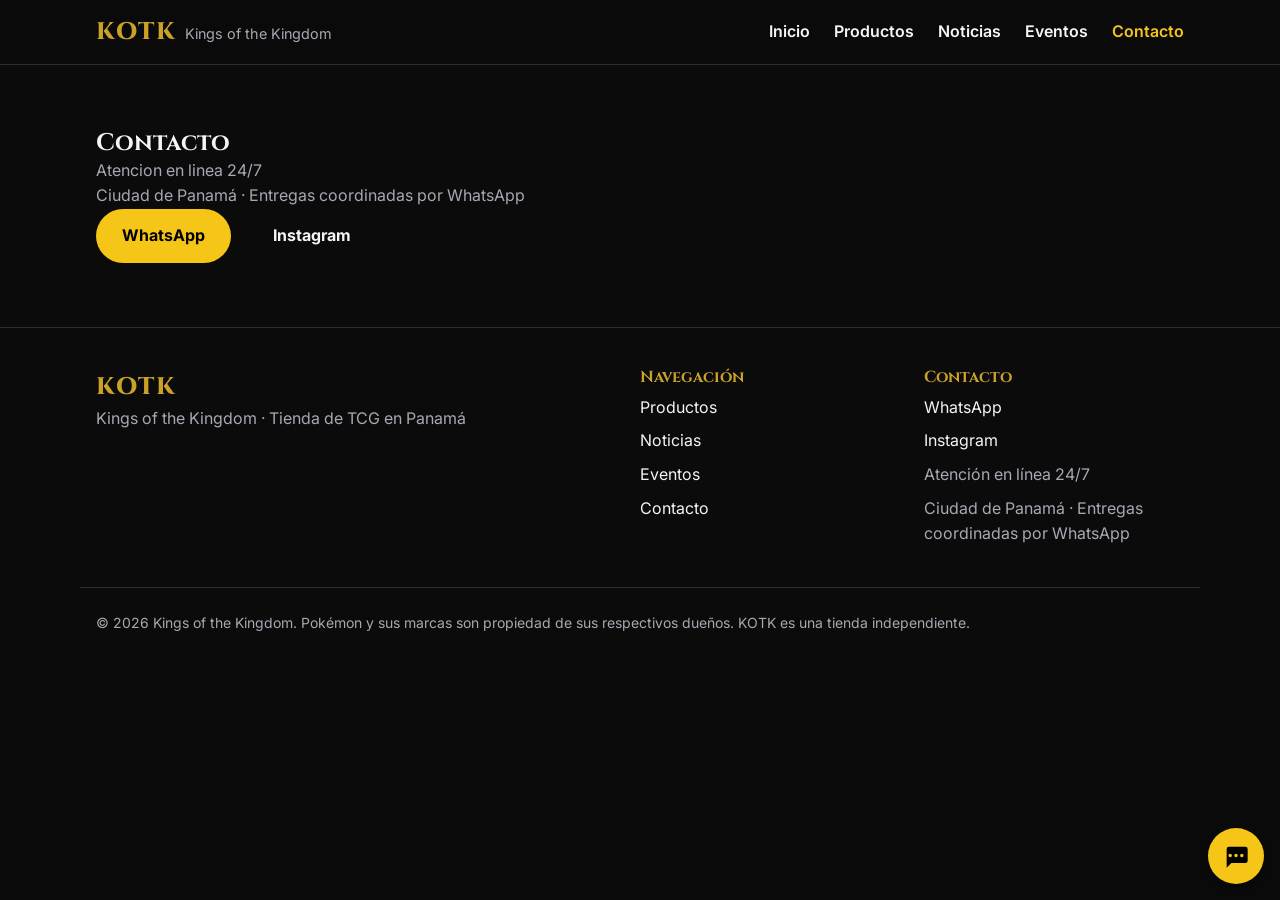
==== contacto.html @ 3da08249 "feat: add contact page and phone number" ====
<!doctype html>
<html lang="es">
  <head>
    <meta charset="UTF-8" />
    <meta name="viewport" content="width=device-width, initial-scale=1.0" />
    <title>Contacto | Kings of the Kingdom</title>
    <meta
      name="description"
      content="Kings of the Kingdom (KOTK): sobres, cajas y preventas de Pokémon TCG en Panamá con stock actualizado. Pide por WhatsApp o Instagram."
    />

    <!-- Fonts: Cinzel for titles (the "kingdom" feel), Inter for readable body text -->
    <link rel="preconnect" href="https://fonts.googleapis.com" />
    <link rel="preconnect" href="https://fonts.gstatic.com" crossorigin />
    <link
      href="https://fonts.googleapis.com/css2?family=Cinzel:wght@600;800&family=Inter:wght@400;600;700&display=swap"
      rel="stylesheet"
    />

    <link rel="stylesheet" href="css/styles.css" />
  </head>

  <body>
    <!-- Lets keyboard / screen-reader users jump past the menu -->
    <a class="skip-link" href="#main">Saltar al contenido</a>

    <!-- ================= HEADER ================= -->
    <header class="site-header">
      <div class="container header-inner">
        <a href="index.html" class="brand">
          <span class="brand-mark">KOTK</span>
          <span class="brand-name">Kings of the Kingdom</span>
        </a>

        <button
          class="nav-toggle"
          aria-expanded="false"
          aria-controls="site-nav"
          aria-label="Abrir menú"
        >
          <span class="nav-toggle-bar"></span>
          <span class="nav-toggle-bar"></span>
          <span class="nav-toggle-bar"></span>
        </button>

        <nav id="site-nav" class="site-nav" aria-label="Principal">
          <ul>
            <li><a href="index.html">Inicio</a></li>
            <li><a href="productos.html">Productos</a></li>
            <li><a href="noticias.html">Noticias</a></li>
            <li><a href="eventos.html">Eventos</a></li>
            <li><a href="contacto.html" aria-current="page">Contacto</a></li>
          </ul>
        </nav>
      </div>
    </header>

    <!-- ================= MAIN CONTENT ================= -->
    <main id="main">
      <section class="section">
        <div class="container">
          <h1>Contacto</h1>
          <p class="muted">Atencion en linea 24/7</p>
          <p class="muted">
            Ciudad de Panamá · Entregas coordinadas por WhatsApp
          </p>

          <div class="callout-actions">
            <a href="#" class="btn btn-primary" data-whatsapp>WhatsApp</a>
            <a href="#" class="btn btn-secondary" data-instagram>Instagram</a>
          </div>
        </div>
      </section>
    </main>

    <!-- ================= FOOTER ================= -->
    <footer class="site-footer">
      <div class="container footer-grid">
        <div>
          <p class="brand-mark">KOTK</p>
          <p class="muted">Kings of the Kingdom · Tienda de TCG en Panamá</p>
        </div>

        <div>
          <h3 class="footer-title">Navegación</h3>
          <ul class="footer-links">
            <li><a href="productos.html">Productos</a></li>
            <li><a href="noticias.html">Noticias</a></li>
            <li><a href="eventos.html">Eventos</a></li>
            <li><a href="contacto.html">Contacto</a></li>
          </ul>
        </div>

        <div>
          <h3 class="footer-title">Contacto</h3>
          <ul class="footer-links">
            <li><a href="#" data-whatsapp>WhatsApp</a></li>
            <li><a href="#" data-instagram>Instagram</a></li>
            <li class="muted">Atención en línea 24/7</li>
            <li class="muted">
              Ciudad de Panamá · Entregas coordinadas por WhatsApp
            </li>
          </ul>
        </div>
      </div>

      <div class="container footer-bottom">
        <p class="muted small">
          © <span id="year"></span> Kings of the Kingdom. Pokémon y sus marcas
          son propiedad de sus respectivos dueños. KOTK es una tienda
          independiente.
        </p>
      </div>
    </footer>

    <!-- Floating WhatsApp button (always visible) -->
    <a
      href="#"
      class="whatsapp-float"
      data-whatsapp
      aria-label="Escríbenos por WhatsApp"
    >
      <svg viewBox="0 0 24 24" width="28" height="28" aria-hidden="true">
        <path
          fill="currentColor"
          d="M4 4h16a2 2 0 0 1 2 2v10a2 2 0 0 1-2 2H8l-4 4V6a2 2 0 0 1 2-2zm3 6a1.5 1.5 0 1 0 0 3 1.5 1.5 0 0 0 0-3zm5 0a1.5 1.5 0 1 0 0 3 1.5 1.5 0 0 0 0-3zm5 0a1.5 1.5 0 1 0 0 3 1.5 1.5 0 0 0 0-3z"
        />
      </svg>
    </a>

    <!-- Scripts go at the end so the HTML exists before JS looks for it.
         config.js must load BEFORE main.js because main.js uses CONFIG. -->
    <script src="js/config.js"></script>
    <script src="js/main.js"></script>
  </body>
</html>
---- css/styles.css ----
/* ==========================================================
   KOTK — Base styles
   MOBILE-FIRST: the default styles are for phones.
   @media (min-width: ...) blocks at the bottom ADD layout
   for bigger screens.
   ========================================================== */

/* ---------- 1. Design tokens (CSS variables) ----------
   Change a color here and it updates everywhere.        */
:root {
  --color-bg: #0b0b0c;
  --color-surface: #16161a;
  --color-surface-2: #1f1f25;
  --color-border: #2c2c33;
  --color-text: #f5f5f5;
  --color-muted: #a8a8b3;
  --color-gold: #c9a227;
  --color-yellow: #f5c518;

  /* Stock states (used on Day 2) */
  --color-success: #3ecf8e;
  --color-warning: #f5a524;
  --color-danger: #f0506e;

  --font-display: "Cinzel", Georgia, serif;
  --font-body: "Inter", system-ui, -apple-system, "Segoe UI", sans-serif;

  --space-1: 0.25rem;
  --space-2: 0.5rem;
  --space-3: 1rem;
  --space-4: 1.5rem;
  --space-5: 2.5rem;
  --space-6: 4rem;

  --radius: 12px;
  --max-width: 1120px;
  --header-height: 64px;
}

/* ---------- 2. Small reset ---------- */
*,
*::before,
*::after {
  box-sizing: border-box; /* width includes padding + border */
}

body,
h1,
h2,
h3,
p,
ul {
  margin: 0;
}

img {
  max-width: 100%;
  display: block;
}

a {
  color: inherit;
}

body {
  font-family: var(--font-body);
  background: var(--color-bg);
  color: var(--color-text);
  line-height: 1.6;
}

h1,
h2,
h3 {
  font-family: var(--font-display);
  line-height: 1.2;
}

:focus-visible {
  outline: 2px solid var(--color-yellow);
  outline-offset: 3px;
}

/* ---------- 3. Layout helpers ---------- */
.container {
  width: 100%;
  max-width: var(--max-width);
  margin-inline: auto; /* centers the box horizontally */
  padding-inline: var(--space-3);
}

.section {
  padding-block: var(--space-6);
}

.section-alt {
  background: var(--color-surface);
}

.section-header {
  display: flex; /* FLEXBOX: puts children in a row */
  justify-content: space-between; /* pushes them to opposite ends */
  align-items: baseline;
  gap: var(--space-3);
  margin-bottom: var(--space-4);
}

.muted {
  color: var(--color-muted);
}

.small {
  font-size: 0.875rem;
}

.placeholder {
  color: var(--color-muted);
  border: 1px dashed var(--color-border);
  border-radius: var(--radius);
  padding: var(--space-4);
  text-align: center;
}

.skip-link {
  position: absolute;
  left: -9999px; /* hidden until focused with Tab */
}

.skip-link:focus {
  left: var(--space-3);
  top: var(--space-3);
  z-index: 100;
  background: var(--color-yellow);
  color: #000;
  padding: var(--space-2) var(--space-3);
  border-radius: var(--radius);
}

/* ---------- 4. Header & navigation ---------- */
.site-header {
  position: sticky; /* stays at the top while scrolling */
  top: 0;
  z-index: 50;
  background: rgba(11, 11, 12, 0.92);
  backdrop-filter: blur(8px);
  border-bottom: 1px solid var(--color-border);
}

.header-inner {
  display: flex;
  align-items: center;
  justify-content: space-between;
  height: var(--header-height);
}

.brand {
  display: flex;
  align-items: baseline;
  gap: var(--space-2);
  text-decoration: none;
}

.brand-mark {
  font-family: var(--font-display);
  font-weight: 800;
  font-size: 1.5rem;
  color: var(--color-gold);
  letter-spacing: 0.08em;
}

.brand-name {
  display: none; /* too long for phones; shown on desktop */
  color: var(--color-muted);
  font-size: 0.9rem;
}

/* Hamburger button (phones only) */
.nav-toggle {
  display: flex;
  flex-direction: column; /* stack the 3 bars vertically */
  gap: 5px;
  background: none;
  border: 0;
  padding: var(--space-2);
  cursor: pointer;
}

.nav-toggle-bar {
  width: 24px;
  height: 2px;
  background: var(--color-text);
  transition: transform 0.2s, opacity 0.2s;
}

/* When the menu is open, turn the 3 bars into an X */
.nav-toggle[aria-expanded="true"] .nav-toggle-bar:nth-child(1) {
  transform: translateY(7px) rotate(45deg);
}
.nav-toggle[aria-expanded="true"] .nav-toggle-bar:nth-child(2) {
  opacity: 0;
}
.nav-toggle[aria-expanded="true"] .nav-toggle-bar:nth-child(3) {
  transform: translateY(-7px) rotate(-45deg);
}

/* Mobile menu: hidden by default, dropdown when .is-open */
.site-nav {
  display: none;
  position: absolute;
  top: var(--header-height);
  left: 0;
  right: 0;
  background: var(--color-surface);
  border-bottom: 1px solid var(--color-border);
}

.site-nav.is-open {
  display: block;
}

.site-nav ul {
  list-style: none;
  padding: var(--space-2) var(--space-3);
}

.site-nav a {
  display: block;
  padding: var(--space-3) 0;
  text-decoration: none;
  font-weight: 600;
}

.site-nav a:hover,
.site-nav a[aria-current="page"] {
  color: var(--color-yellow);
}

/* ---------- 5. Hero ---------- */
.hero {
  padding-block: var(--space-6);
  background:
    radial-gradient(ellipse at top, rgba(201, 162, 39, 0.25), transparent 60%),
    var(--color-bg);
  text-align: center;
}

.eyebrow {
  color: var(--color-gold);
  text-transform: uppercase;
  letter-spacing: 0.15em;
  font-size: 0.8rem;
  font-weight: 700;
  margin-bottom: var(--space-3);
}

.hero h1 {
  font-size: clamp(2rem, 7vw, 3.5rem); /* min, preferred, max */
  margin-bottom: var(--space-3);
}

.hero-text {
  color: var(--color-muted);
  max-width: 34rem;
  margin: 0 auto var(--space-4);
}

.hero-actions {
  display: flex;
  flex-wrap: wrap; /* buttons drop to a new line if no room */
  justify-content: center;
  gap: var(--space-3);
}

/* ---------- 6. Buttons & links ---------- */
.btn {
  display: inline-block;
  padding: 0.75rem 1.5rem;
  border-radius: 999px;
  font-weight: 700;
  text-decoration: none;
  border: 2px solid transparent;
  transition: transform 0.15s, background 0.15s;
}

.btn:hover {
  transform: translateY(-2px);
}

.btn-primary {
  background: var(--color-yellow);
  color: #000;
}

.btn-primary:hover {
  background: var(--color-gold);
}

.btn-outline {
  border-color: var(--color-gold);
  color: var(--color-gold);
}

.link-more {
  color: var(--color-gold);
  text-decoration: none;
  font-weight: 600;
  white-space: nowrap;
}

/* ---------- 7. Card grid (products, news, events) ---------- */
.card-grid {
  display: grid; /* GRID: 2D layout (rows AND columns) */
  /* As many 240px+ columns as fit; they stretch to fill the row */
  grid-template-columns: repeat(auto-fill, minmax(240px, 1fr));
  gap: var(--space-4);
}

.card-grid > .placeholder {
  grid-column: 1 / -1; /* span the full row */
}

/* ---------- 8. Callout ---------- */
.callout {
  display: flex;
  flex-direction: column;
  gap: var(--space-4);
}

.callout h2 {
  margin-bottom: var(--space-2);
}

.callout p {
  color: var(--color-muted);
}

.callout-actions {
  display: flex;
  flex-wrap: wrap;
  gap: var(--space-3);
}

/* ---------- 9. Footer ---------- */
.site-footer {
  border-top: 1px solid var(--color-border);
  padding-top: var(--space-5);
}

.footer-grid {
  display: grid;
  gap: var(--space-4);
}

.footer-title {
  font-size: 1rem;
  color: var(--color-gold);
  margin-bottom: var(--space-2);
}

.footer-links {
  list-style: none;
  padding: 0;
  display: grid;
  gap: var(--space-2);
}

.footer-links a {
  text-decoration: none;
}

.footer-links a:hover {
  color: var(--color-yellow);
}

.footer-bottom {
  margin-top: var(--space-5);
  padding-block: var(--space-4);
  border-top: 1px solid var(--color-border);
}

/* ---------- 10. Floating WhatsApp button ---------- */
.whatsapp-float {
  position: fixed; /* stays in place even when scrolling */
  right: var(--space-3);
  bottom: var(--space-3);
  z-index: 60;
  width: 56px;
  height: 56px;
  border-radius: 50%;
  display: grid;
  place-items: center; /* centers the icon both ways */
  background: var(--color-yellow);
  color: #000;
  box-shadow: 0 6px 20px rgba(0, 0, 0, 0.4);
}

/* ==========================================================
   TABLET & DESKTOP (768px and wider)
   ========================================================== */
@media (min-width: 768px) {
  .brand-name {
    display: inline;
  }

  .nav-toggle {
    display: none;
  }

  .site-nav {
    display: block;
    position: static;
    background: none;
    border: 0;
  }

  .site-nav ul {
    display: flex;
    gap: var(--space-4);
    padding: 0;
  }

  .site-nav a {
    padding: 0;
  }

  .callout {
    flex-direction: row;
    align-items: center;
    justify-content: space-between;
  }

  .footer-grid {
    grid-template-columns: 2fr 1fr 1fr;
  }
}
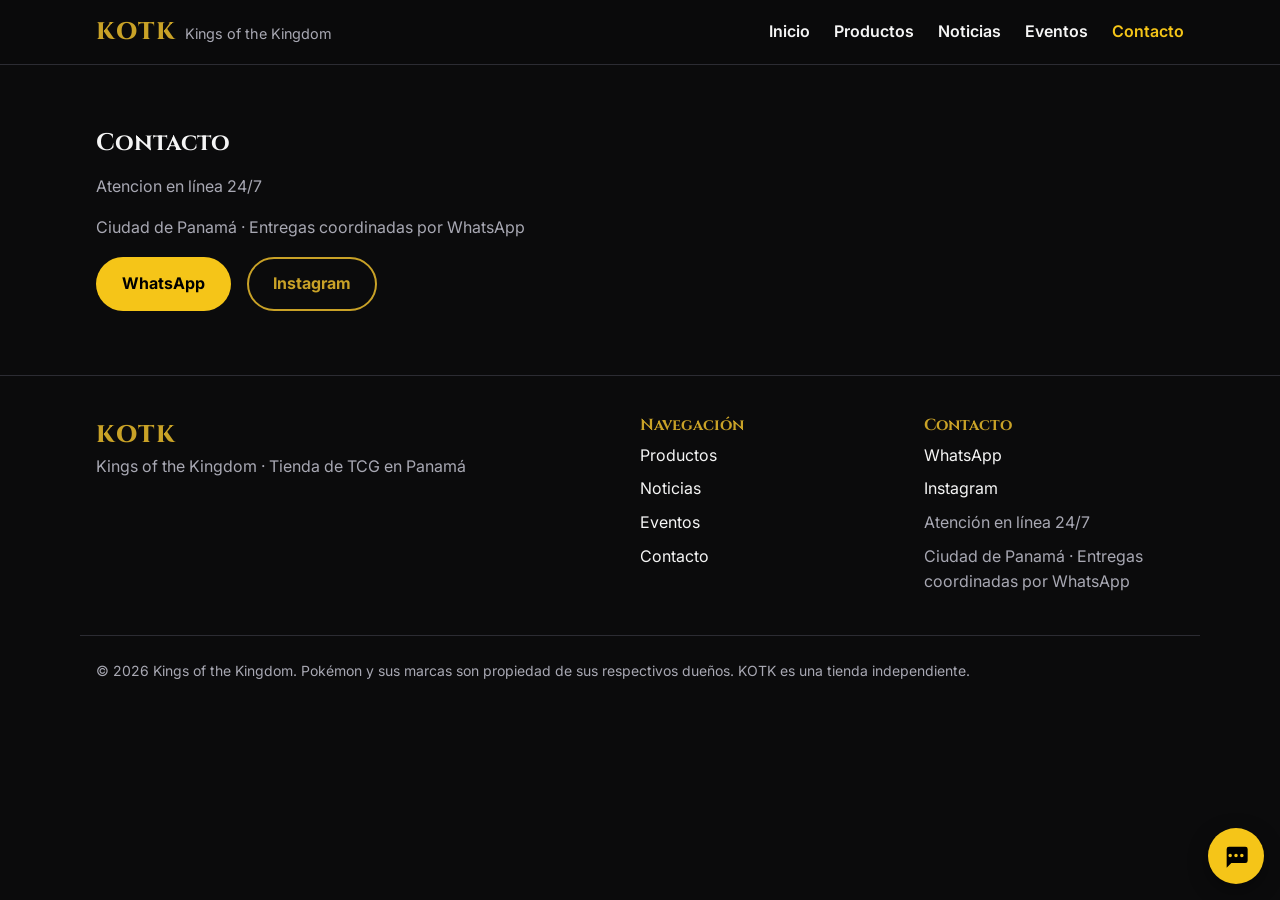
==== commit 1fa515e5: "fix: contact page button style, accents and spacing corrected" ====
--- a/contacto.html
+++ b/contacto.html
@@ -58,16 +58,16 @@
     <!-- ================= MAIN CONTENT ================= -->
     <main id="main">
       <section class="section">
-        <div class="container">
+        <div class="container contact-info">
           <h1>Contacto</h1>
-          <p class="muted">Atencion en linea 24/7</p>
+          <p class="muted">Atencion en línea 24/7</p>
           <p class="muted">
             Ciudad de Panamá · Entregas coordinadas por WhatsApp
           </p>
 
           <div class="callout-actions">
             <a href="#" class="btn btn-primary" data-whatsapp>WhatsApp</a>
-            <a href="#" class="btn btn-secondary" data-instagram>Instagram</a>
+            <a href="#" class="btn btn-outline" data-instagram>Instagram</a>
           </div>
         </div>
       </section>
--- a/css/styles.css
+++ b/css/styles.css
@@ -189,7 +189,9 @@
   width: 24px;
   height: 2px;
   background: var(--color-text);
-  transition: transform 0.2s, opacity 0.2s;
+  transition:
+    transform 0.2s,
+    opacity 0.2s;
 }
 
 /* When the menu is open, turn the 3 bars into an X */
@@ -279,7 +281,9 @@
   font-weight: 700;
   text-decoration: none;
   border: 2px solid transparent;
-  transition: transform 0.15s, background 0.15s;
+  transition:
+    transform 0.15s,
+    background 0.15s;
 }
 
 .btn:hover {
@@ -394,6 +398,13 @@
   box-shadow: 0 6px 20px rgba(0, 0, 0, 0.4);
 }
 
+/* ---------- 11. Contact page ---------- */
+.contact-info {
+  display: flex;
+  flex-direction: column; /*stack children top to bottom */
+  gap: var(--space-3); /* same space between each child */
+}
+
 /* ==========================================================
    TABLET & DESKTOP (768px and wider)
    ========================================================== */
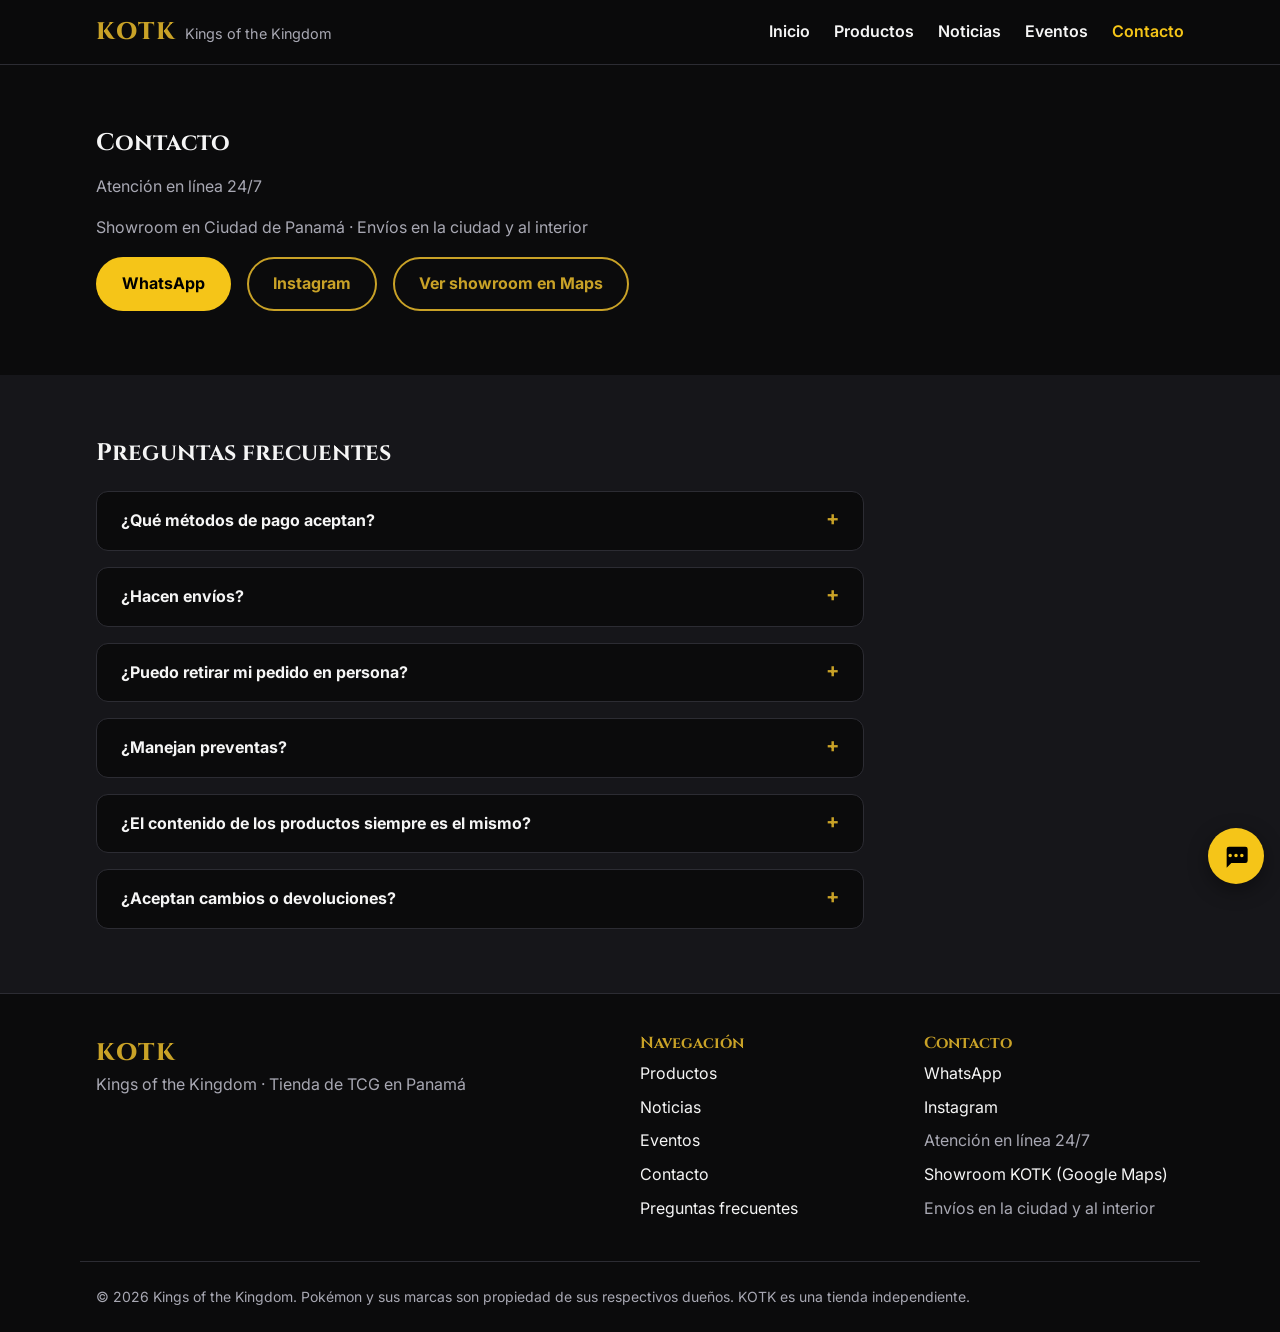
==== commit 7249a5ab: "wip: client content and product images" ====
--- a/contacto.html
+++ b/contacto.html
@@ -3,10 +3,10 @@
   <head>
     <meta charset="UTF-8" />
     <meta name="viewport" content="width=device-width, initial-scale=1.0" />
-    <title>Contacto | Kings of the Kingdom</title>
+    <title>Contacto y preguntas frecuentes | Kings of the Kingdom</title>
     <meta
       name="description"
-      content="Kings of the Kingdom (KOTK): sobres, cajas y preventas de Pokémon TCG en Panamá con stock actualizado. Pide por WhatsApp o Instagram."
+      content="Kings of the Kingdom (KOTK): Elite Trainer Boxes, colecciones premium y accesorios de Pokémon TCG en Panamá, con stock actualizado. Pide por WhatsApp o Instagram."
     />
 
     <!-- Fonts: Cinzel for titles (the "kingdom" feel), Inter for readable body text -->
@@ -18,6 +18,7 @@
     />
 
     <link rel="stylesheet" href="css/styles.css" />
+    <link rel="stylesheet" href="css/content.css" />
   </head>
 
   <body>
@@ -60,14 +61,77 @@
       <section class="section">
         <div class="container contact-info">
           <h1>Contacto</h1>
-          <p class="muted">Atencion en línea 24/7</p>
+          <p class="muted">Atención en línea 24/7</p>
           <p class="muted">
-            Ciudad de Panamá · Entregas coordinadas por WhatsApp
+            Showroom en Ciudad de Panamá · Envíos en la ciudad y al interior
           </p>
 
           <div class="callout-actions">
             <a href="#" class="btn btn-primary" data-whatsapp>WhatsApp</a>
             <a href="#" class="btn btn-outline" data-instagram>Instagram</a>
+            <a href="#" class="btn btn-outline" data-maps>Ver showroom en Maps</a>
+          </div>
+        </div>
+      </section>
+
+      <!-- FAQ: <details> opens/closes by itself, no JavaScript needed -->
+      <section class="section section-alt" id="preguntas">
+        <div class="container">
+          <h2 class="faq-heading">Preguntas frecuentes</h2>
+
+          <div class="faq">
+            <details>
+              <summary>¿Qué métodos de pago aceptan?</summary>
+              <p>Yappy, efectivo y tarjeta de crédito o débito.</p>
+            </details>
+
+            <details>
+              <summary>¿Hacen envíos?</summary>
+              <p>
+                Sí. <strong>Vía Argentina, El Cangrejo y El Dorado: envío
+                gratis.</strong> Para otras áreas de la ciudad, escríbenos tu
+                zona y te cotizamos el delivery.
+              </p>
+              <p>
+                <strong>Al interior del país:</strong> solo pagas el envío de la
+                empresa de encomiendas que elijas. Nosotros llevamos tu pedido a
+                la empresa sin costo adicional.
+              </p>
+            </details>
+
+            <details>
+              <summary>¿Puedo retirar mi pedido en persona?</summary>
+              <p>
+                Sí, puedes retirar en nuestro showroom (aparece como
+                <strong>KOTK</strong> en Google Maps). Coordina el día y la hora
+                por WhatsApp.
+              </p>
+            </details>
+
+            <details>
+              <summary>¿Manejan preventas?</summary>
+              <p>
+                Sí, pero por ahora no a través de la página. Escríbenos por
+                WhatsApp o Instagram y te contamos qué productos tenemos en
+                pre-orden.
+              </p>
+            </details>
+
+            <details>
+              <summary>¿El contenido de los productos siempre es el mismo?</summary>
+              <p>
+                Puede variar según el producto y la edición. Si quieres saber
+                exactamente qué trae, escríbenos antes de comprar.
+              </p>
+            </details>
+
+            <details>
+              <summary>¿Aceptan cambios o devoluciones?</summary>
+              <p>
+                No. Todas las ventas son finales, así que te recomendamos
+                confirmar cualquier duda antes de hacer tu pedido.
+              </p>
+            </details>
           </div>
         </div>
       </section>
@@ -88,6 +152,7 @@
             <li><a href="noticias.html">Noticias</a></li>
             <li><a href="eventos.html">Eventos</a></li>
             <li><a href="contacto.html">Contacto</a></li>
+            <li><a href="contacto.html#preguntas">Preguntas frecuentes</a></li>
           </ul>
         </div>
 
@@ -97,9 +162,8 @@
             <li><a href="#" data-whatsapp>WhatsApp</a></li>
             <li><a href="#" data-instagram>Instagram</a></li>
             <li class="muted">Atención en línea 24/7</li>
-            <li class="muted">
-              Ciudad de Panamá · Entregas coordinadas por WhatsApp
-            </li>
+            <li><a href="#" data-maps>Showroom KOTK (Google Maps)</a></li>
+            <li class="muted">Envíos en la ciudad y al interior</li>
           </ul>
         </div>
       </div>
--- a/css/styles.css
+++ b/css/styles.css
@@ -23,6 +23,7 @@
   --color-danger: #f0506e;
 
   --font-display: "Cinzel", Georgia, serif;
+  --font-logo: "Cinzel", Georgia, serif; /* change ONLY the logo font here */
   --font-body: "Inter", system-ui, -apple-system, "Segoe UI", sans-serif;
 
   --space-1: 0.25rem;
@@ -161,7 +162,7 @@
 }
 
 .brand-mark {
-  font-family: var(--font-display);
+  font-family: var(--font-logo);
   font-weight: 800;
   font-size: 1.5rem;
   color: var(--color-gold);
--- a/css/content.css
+++ b/css/content.css
@@ -0,0 +1,229 @@
+/* ==========================================================
+   CONTENT — news and event boxes.
+   Loaded after styles.css and products.css.
+   ========================================================== */
+
+/* ---------- 1. News box ---------- */
+.news-box,
+.event-box {
+  display: flex;
+  flex-direction: column;
+  background: var(--color-surface);
+  border: 1px solid var(--color-border);
+  border-radius: var(--radius);
+  overflow: hidden;
+}
+
+.news-media {
+  aspect-ratio: 16 / 9; /* wide, like a news photo */
+  background: var(--color-surface-2);
+}
+
+.news-media:empty {
+  display: none; /* no image → no empty gray area */
+}
+
+.news-media img {
+  width: 100%;
+  height: 100%;
+  object-fit: cover; /* fill the area, cropping the edges if needed */
+}
+
+.news-body,
+.event-body {
+  display: flex;
+  flex-direction: column;
+  align-items: flex-start;
+  gap: var(--space-2);
+  padding: var(--space-3);
+  flex: 1;
+}
+
+.news-title {
+  font-family: var(--font-body);
+  font-size: 1.1rem;
+  font-weight: 700;
+}
+
+.news-summary {
+  color: var(--color-muted);
+  white-space: pre-line;
+}
+
+.news-body .link-more {
+  margin-top: auto; /* source link sits at the bottom */
+}
+
+/* ---------- 2. Event box ---------- */
+.event-media {
+  background: var(--color-surface-2);
+}
+
+.event-media img {
+  width: 100%;
+  max-height: 360px;
+  object-fit: contain; /* flyers have text: never crop them */
+}
+
+.event-content {
+  display: flex;
+  gap: var(--space-3);
+  padding: var(--space-3);
+  flex: 1;
+}
+
+.event-body {
+  padding: 0;
+}
+
+/* Calendar-style date: big day number, short month below */
+.event-date {
+  flex-shrink: 0; /* never squeeze the date */
+  display: flex;
+  flex-direction: column;
+  align-items: center;
+  justify-content: center;
+  width: 64px;
+  height: 64px;
+  border: 1px solid var(--color-gold);
+  border-radius: var(--radius);
+  background: var(--color-bg);
+}
+
+.event-day {
+  font-family: var(--font-display);
+  font-weight: 800;
+  font-size: 1.5rem;
+  line-height: 1;
+  color: var(--color-yellow);
+}
+
+.event-month {
+  font-size: 0.75rem;
+  font-weight: 700;
+  text-transform: uppercase;
+  color: var(--color-muted);
+}
+
+.event-details {
+  font-size: 0.9rem;
+  font-weight: 600;
+}
+
+.event-body .btn {
+  margin-top: var(--space-2);
+}
+
+/* Event boxes need a bit more width than product boxes */
+#events-grid,
+#upcoming-events {
+  grid-template-columns: repeat(auto-fill, minmax(min(100%, 320px), 1fr));
+}
+
+/* ---------- 3. About section (homepage) ---------- */
+.about {
+  display: grid;
+  gap: var(--space-4);
+}
+
+.about h2 {
+  font-size: clamp(1.5rem, 5vw, 2.25rem);
+}
+
+.about-text {
+  display: flex;
+  flex-direction: column;
+  gap: var(--space-3);
+  color: var(--color-muted);
+  max-width: 42rem;
+}
+
+/* ---------- 4. Help cards (singles + pre-orders) ---------- */
+.help-grid {
+  display: grid;
+  gap: var(--space-4);
+}
+
+.help-card {
+  display: flex;
+  flex-direction: column;
+  gap: var(--space-3);
+  background: var(--color-bg);
+  border: 1px solid var(--color-border);
+  border-radius: var(--radius);
+  padding: var(--space-4);
+}
+
+.help-card p {
+  color: var(--color-muted);
+}
+
+.help-card .callout-actions {
+  margin-top: auto; /* buttons line up at the bottom of both cards */
+}
+
+/* ---------- 5. FAQ (contact page) ---------- */
+.faq-heading {
+  margin-bottom: var(--space-4);
+}
+
+.faq {
+  display: grid;
+  gap: var(--space-3);
+  max-width: 48rem;
+}
+
+.faq details {
+  background: var(--color-bg);
+  border: 1px solid var(--color-border);
+  border-radius: var(--radius);
+  padding: var(--space-3) var(--space-4);
+}
+
+.faq details[open] {
+  border-color: var(--color-gold);
+}
+
+.faq summary {
+  cursor: pointer;
+  font-weight: 700;
+  list-style: none; /* hide the default triangle */
+  display: flex;
+  justify-content: space-between;
+  gap: var(--space-3);
+}
+
+.faq summary::-webkit-details-marker {
+  display: none; /* hide the triangle in Safari */
+}
+
+.faq summary::after {
+  content: "+";
+  color: var(--color-gold);
+  font-size: 1.25rem;
+  line-height: 1;
+}
+
+.faq details[open] summary::after {
+  content: "−";
+}
+
+.faq details p {
+  color: var(--color-muted);
+  margin-top: var(--space-2);
+}
+
+.faq strong {
+  color: var(--color-text);
+}
+
+/* ---------- 6. Wider screens ---------- */
+@media (min-width: 768px) {
+  .about {
+    grid-template-columns: 1fr 2fr; /* title left, text right */
+  }
+
+  .help-grid {
+    grid-template-columns: 1fr 1fr;
+  }
+}
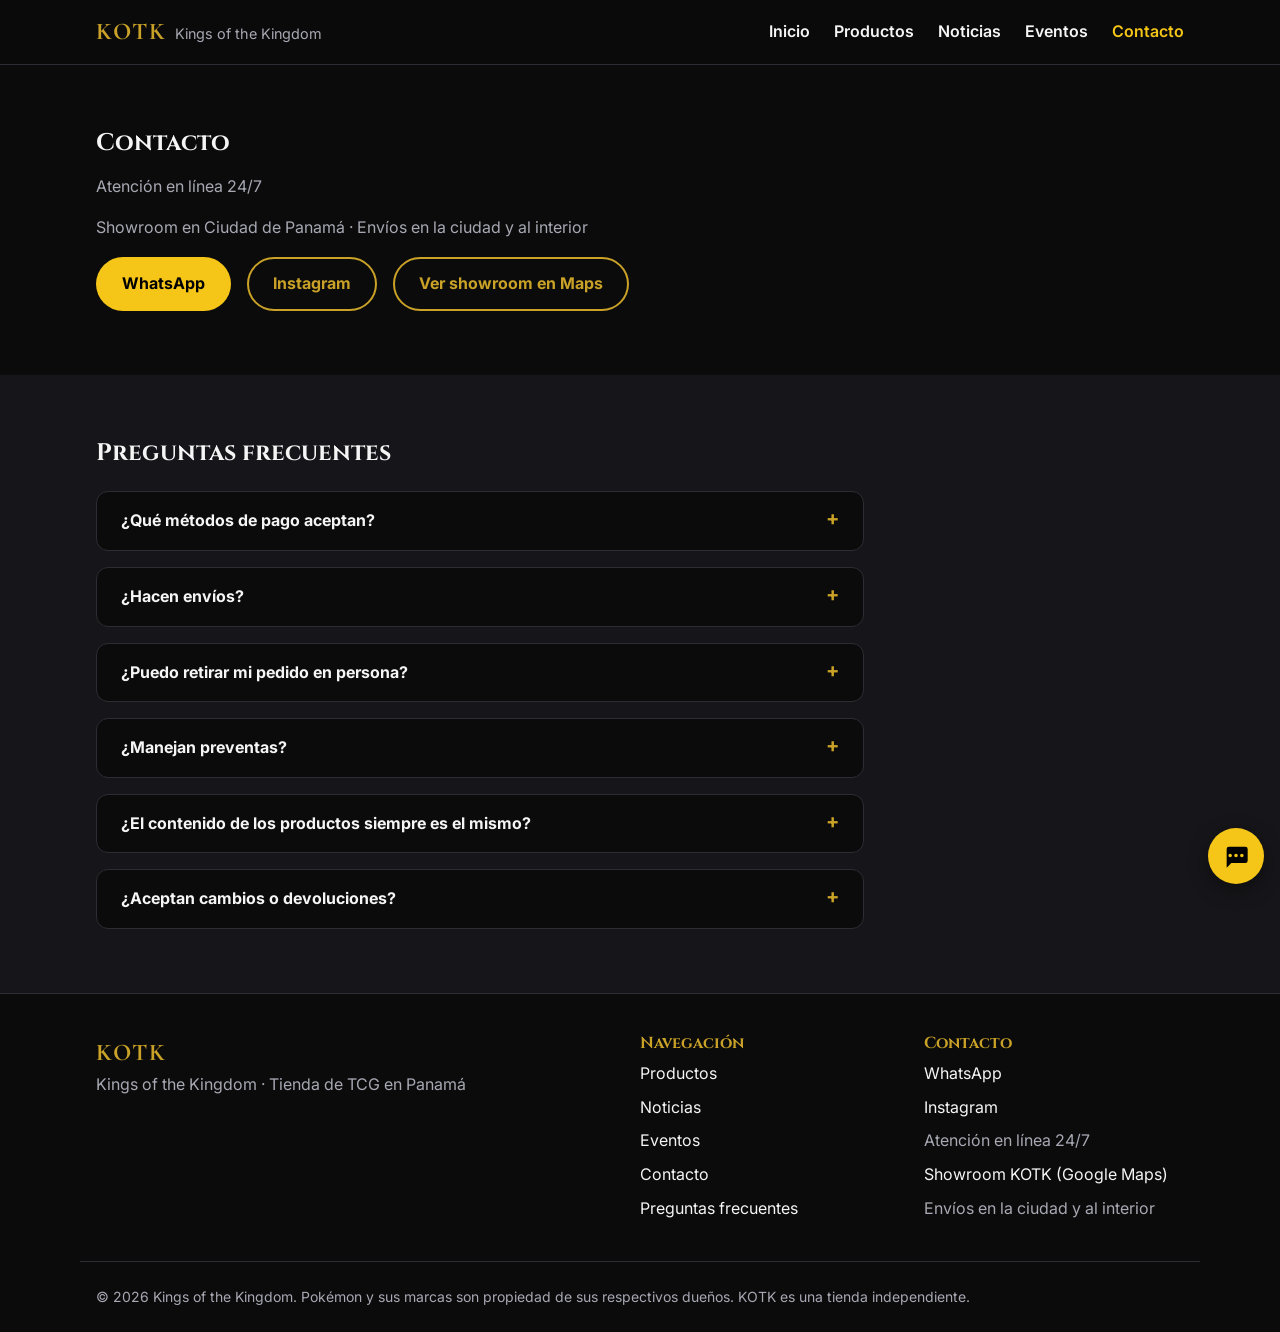
==== commit c2a38d2d: "feat: cliente content, FAQ, preorder callout and logo font based on customner request" ====
--- a/contacto.html
+++ b/contacto.html
@@ -13,7 +13,7 @@
     <link rel="preconnect" href="https://fonts.googleapis.com" />
     <link rel="preconnect" href="https://fonts.gstatic.com" crossorigin />
     <link
-      href="https://fonts.googleapis.com/css2?family=Cinzel:wght@600;800&family=Inter:wght@400;600;700&display=swap"
+      href="https://fonts.googleapis.com/css2?family=Cinzel:wght@600;800&family=Cormorant+SC:wght@700&family=Inter:wght@400;600;700&display=swap"
       rel="stylesheet"
     />
 
@@ -69,7 +69,9 @@
           <div class="callout-actions">
             <a href="#" class="btn btn-primary" data-whatsapp>WhatsApp</a>
             <a href="#" class="btn btn-outline" data-instagram>Instagram</a>
-            <a href="#" class="btn btn-outline" data-maps>Ver showroom en Maps</a>
+            <a href="#" class="btn btn-outline" data-maps
+              >Ver showroom en Maps</a
+            >
           </div>
         </div>
       </section>
@@ -88,9 +90,12 @@
             <details>
               <summary>¿Hacen envíos?</summary>
               <p>
-                Sí. <strong>Vía Argentina, El Cangrejo y El Dorado: envío
-                gratis.</strong> Para otras áreas de la ciudad, escríbenos tu
-                zona y te cotizamos el delivery.
+                Sí.
+                <strong
+                  >Vía Argentina, El Cangrejo y El Dorado: envío gratis.</strong
+                >
+                Para otras áreas de la ciudad, escríbenos tu zona y te cotizamos
+                el delivery.
               </p>
               <p>
                 <strong>Al interior del país:</strong> solo pagas el envío de la
@@ -118,7 +123,9 @@
             </details>
 
             <details>
-              <summary>¿El contenido de los productos siempre es el mismo?</summary>
+              <summary>
+                ¿El contenido de los productos siempre es el mismo?
+              </summary>
               <p>
                 Puede variar según el producto y la edición. Si quieres saber
                 exactamente qué trae, escríbenos antes de comprar.
--- a/css/styles.css
+++ b/css/styles.css
@@ -23,7 +23,8 @@
   --color-danger: #f0506e;
 
   --font-display: "Cinzel", Georgia, serif;
-  --font-logo: "Cinzel", Georgia, serif; /* change ONLY the logo font here */
+  --font-logo:
+    "Cormorant SC", Georgia, serif; /* change ONLY the logo font here */
   --font-body: "Inter", system-ui, -apple-system, "Segoe UI", sans-serif;
 
   --space-1: 0.25rem;
@@ -163,7 +164,7 @@
 
 .brand-mark {
   font-family: var(--font-logo);
-  font-weight: 800;
+  font-weight: 700;
   font-size: 1.5rem;
   color: var(--color-gold);
   letter-spacing: 0.08em;
